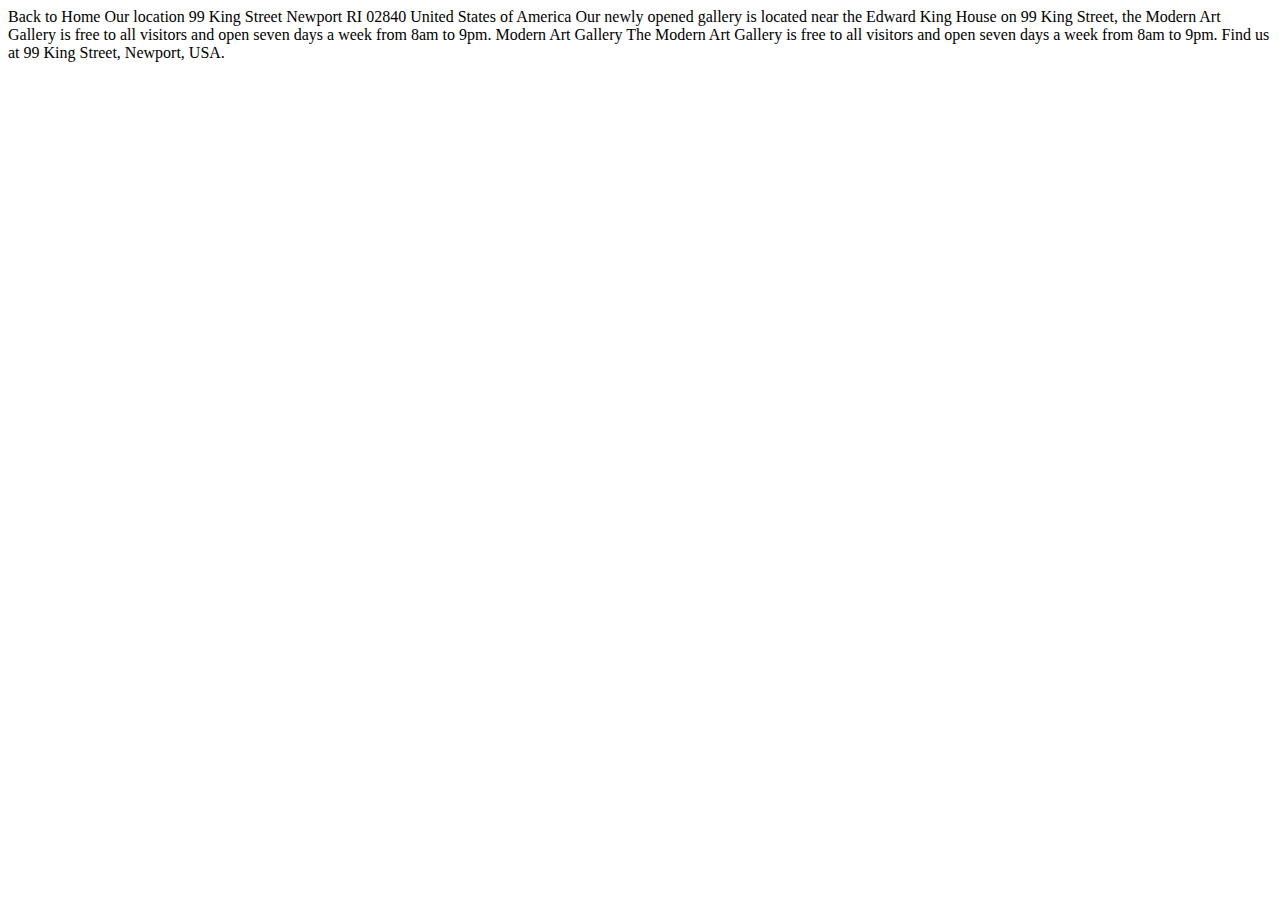
==== location.html @ a253e931 "header + grid-section" ====
<!DOCTYPE html>
<html lang="en">
<head>
  <meta charset="UTF-8">
  <meta name="viewport" content="width=device-width, initial-scale=1.0">

  <link rel="icon" type="image/png" sizes="32x32" href="./assets/favicon-32x32.png">
  
  <title>Frontend Mentor | Art gallery website</title>
</head>
<body>

  Back to Home

  Our location

  99 King Street
  Newport
  RI 02840
  United States of America

  Our newly opened gallery is located near the Edward King House on 99 King 
  Street, the Modern Art Gallery is free to all visitors and open seven days 
  a week from 8am to 9pm.

  Modern Art Gallery

  The Modern Art Gallery is free to all visitors and open seven days a week 
  from 8am to 9pm. Find us at 99 King Street, Newport, USA.

</body>
</html>
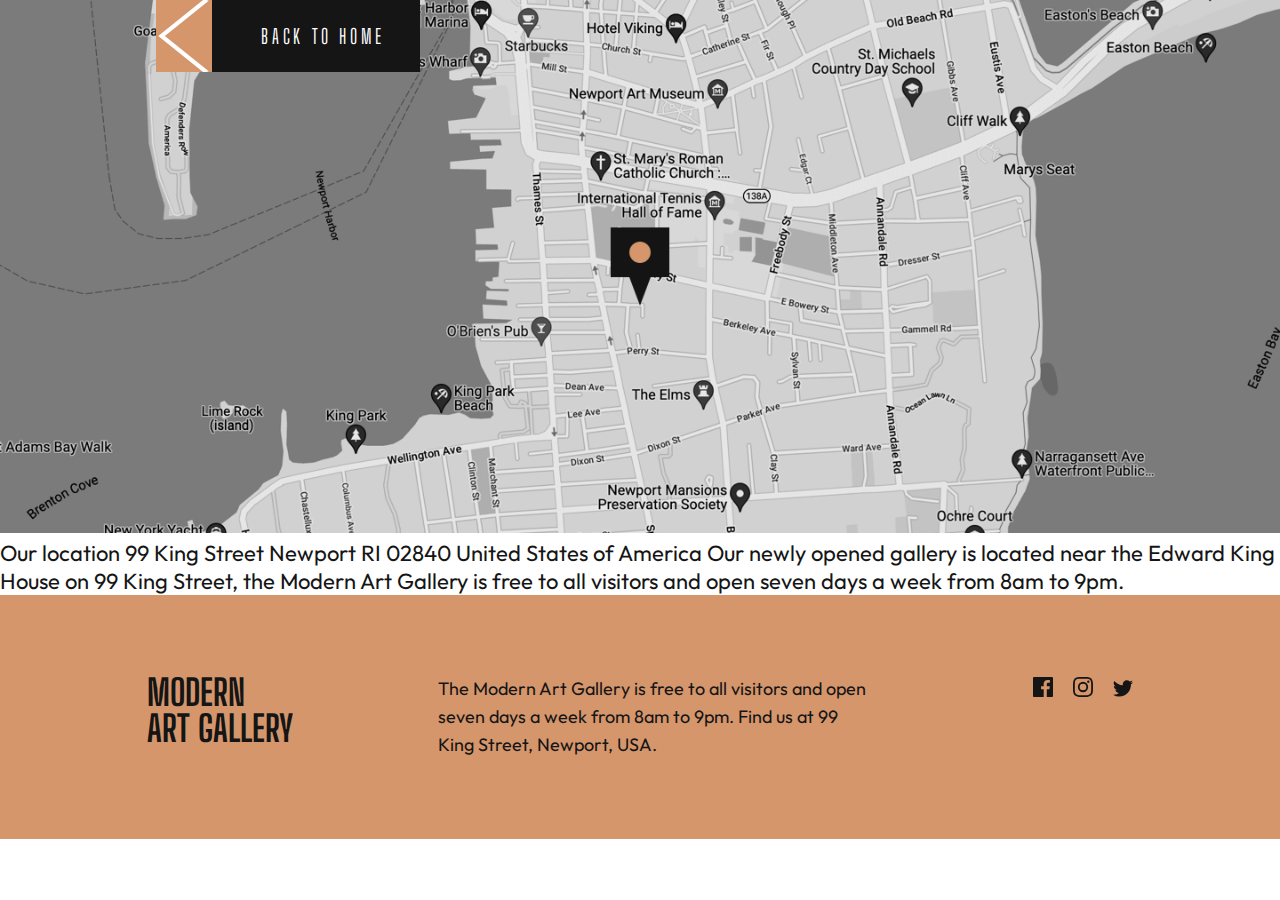
==== commit c044a121: "index(footer), location.thml" ====
--- a/location.html
+++ b/location.html
@@ -1,32 +1,61 @@
 <!DOCTYPE html>
 <html lang="en">
-<head>
-  <meta charset="UTF-8">
-  <meta name="viewport" content="width=device-width, initial-scale=1.0">
+  <head>
+    <meta charset="UTF-8">
+    <meta name="viewport" content="width=device-width, initial-scale=1.0">
 
-  <link rel="icon" type="image/png" sizes="32x32" href="./assets/favicon-32x32.png">
-  
-  <title>Frontend Mentor | Art gallery website</title>
-</head>
-<body>
+    <link rel="icon" type="image/png" sizes="32x32" href="./assets/favicon-32x32.png">
 
-  Back to Home
+    <link rel = "stylesheet" href = "css/style.css">
+    <link rel = "stylesheet" href = "css/location-style.css">
+    
+    <title>Frontend Mentor | Art gallery website</title>
+  </head>
+  <body>
+    <a id = "home-button" class = "button-block black-block" href = "index.html">
+      <p class = "button-text">
+        BACK TO HOME
+      </p>
+      <img class = "button-arrows" src = "assets/icon-arrow-left.svg" alt = "">
+    </a>
+    
+    <img src = "assets/desktop/image-map.png" alt = "" id = "map">
 
-  Our location
+    Our location
 
-  99 King Street
-  Newport
-  RI 02840
-  United States of America
+    99 King Street
+    Newport
+    RI 02840
+    United States of America
 
-  Our newly opened gallery is located near the Edward King House on 99 King 
-  Street, the Modern Art Gallery is free to all visitors and open seven days 
-  a week from 8am to 9pm.
+    Our newly opened gallery is located near the Edward King House on 99 King 
+    Street, the Modern Art Gallery is free to all visitors and open seven days 
+    a week from 8am to 9pm.
 
-  Modern Art Gallery
-
-  The Modern Art Gallery is free to all visitors and open seven days a week 
-  from 8am to 9pm. Find us at 99 King Street, Newport, USA.
-
-</body>
+    <footer class = "brown-block">
+      <div class = "flex-container">
+        <h4>MODERN 
+          ART GALLERY
+        </h4>
+        <p>
+          The Modern Art Gallery is free to all visitors and open seven days a week 
+          from 8am to 9pm. Find us at 99 King Street, Newport, USA.
+        </p>
+        <ul class = "flex-container social-icons-list">
+          <li>
+            <svg width="20" height="20" xmlns="http://www.w3.org/2000/svg" id = "fb-icon-svg-white" class = "svg-social-icons-black">
+            <path d="M18.896 0H1.104C.494 0 0 .494 0 1.104v17.793C0 19.506.494 20 1.104 20h9.58v-7.745H8.076V9.237h2.606V7.01c0-2.583 1.578-3.99 3.883-3.99 1.104 0 2.052.082 2.329.119v2.7h-1.598c-1.254 0-1.496.597-1.496 1.47v1.928h2.989l-.39 3.018h-2.6V20h5.098c.608 0 1.102-.494 1.102-1.104V1.104C20 .494 19.506 0 18.896 0Z"/></svg>
+          </li>
+          <li>
+            <svg width="20" height="20" xmlns="http://www.w3.org/2000/svg" id = "ig-icon-svg-white" class = "svg-social-icons-black">
+            <path d="M10 1.802c2.67 0 2.987.01 4.042.059 2.71.123 3.975 1.409 4.099 4.099.048 1.054.057 1.37.057 4.04 0 2.672-.01 2.988-.057 4.042-.124 2.687-1.387 3.975-4.1 4.099-1.054.048-1.37.058-4.041.058-2.67 0-2.987-.01-4.04-.058-2.718-.124-3.977-1.416-4.1-4.1-.048-1.054-.058-1.37-.058-4.041 0-2.67.01-2.986.058-4.04.124-2.69 1.387-3.977 4.1-4.1 1.054-.048 1.37-.058 4.04-.058ZM10 0C7.284 0 6.944.012 5.877.06 2.246.227.227 2.242.061 5.877.01 6.944 0 7.284 0 10s.012 3.057.06 4.123c.167 3.632 2.182 5.65 5.817 5.817 1.067.048 1.407.06 4.123.06s3.057-.012 4.123-.06c3.629-.167 5.652-2.182 5.816-5.817.05-1.066.061-1.407.061-4.123s-.012-3.056-.06-4.122C19.777 2.249 17.76.228 14.124.06 13.057.01 12.716 0 10 0Zm0 4.865a5.135 5.135 0 1 0 0 10.27 5.135 5.135 0 0 0 0-10.27Zm0 8.468a3.333 3.333 0 1 1 0-6.666 3.333 3.333 0 0 1 0 6.666Zm5.338-9.87a1.2 1.2 0 1 0 0 2.4 1.2 1.2 0 0 0 0-2.4Z"/></svg>
+          </li>
+          <li>
+            <svg width="20" height="17" xmlns="http://www.w3.org/2000/svg" id = "tw-icon-svg-white" class = "svg-social-icons-black">
+              <path d="M20 2.172a8.192 8.192 0 0 1-2.357.646 4.11 4.11 0 0 0 1.805-2.27 8.22 8.22 0 0 1-2.606.996A4.096 4.096 0 0 0 13.847.248c-2.65 0-4.596 2.472-3.998 5.037A11.648 11.648 0 0 1 1.392 1a4.109 4.109 0 0 0 1.27 5.478 4.086 4.086 0 0 1-1.858-.513c-.045 1.9 1.318 3.679 3.291 4.075a4.113 4.113 0 0 1-1.853.07 4.106 4.106 0 0 0 3.833 2.849A8.25 8.25 0 0 1 0 14.658a11.616 11.616 0 0 0 6.29 1.843c7.618 0 11.923-6.434 11.663-12.205A8.354 8.354 0 0 0 20 2.172Z"/></svg>
+          </li>
+        </ul>
+      </div>
+    </footer>
+  </body>
 </html>--- a/css/style.css
+++ b/css/style.css
@@ -0,0 +1,227 @@
+@import url("https://fonts.googleapis.com/css2?family=Big+Shoulders+Display:wght@900&family=Outfit:wght@300&display=swap");
+
+* {
+    padding: 0;
+    margin: 0;
+}
+
+html {
+    font-size: 22px;
+}
+
+body {
+    font-family: "Outfit", "Arial", sans-serif;
+    color: #151515;
+}
+
+p {
+    line-height: 32px;
+}
+
+h1, h2, h3, h4, a {
+    font-family: "Big Shoulders Display", "Lucida Calligraphy", cursive;
+}
+
+h1 {
+    position: absolute;
+    top: 189px;
+    left: 165px;
+    font-size: 96px;
+    line-height: 4rem;
+    white-space: pre-line;
+    background-image: linear-gradient(90deg,
+        #fff 0, #fff 3em,
+        #151515 3em, #151515 5em
+    );
+    color: transparent;
+    -webkit-background-clip: text;
+    background-clip: text;
+}
+
+h2 {
+    font-size: 70px;
+    line-height: 70px;
+}
+
+h3 {
+    font-size: 60px;
+    line-height: 60px;
+    margin-bottom: 32px;
+}
+
+h4 {
+    font-size: 36px;
+    line-height: 36px;
+    white-space: pre-line;
+}
+
+.black-block {
+    background-color: #151515;
+    color: #fff;
+}
+
+/*HEADER*/
+
+header {
+    position: relative;
+    top: 0;
+    left: 0;
+    margin-right: 165px;
+    line-height: 0;
+}
+
+#right-header-block {
+    position: absolute;
+    top: 0;
+    left: 0;
+    width: 450px;
+    height: 100%;
+}
+
+#header-img {
+    position: relative;
+    left: 450px;
+    top: 0;
+}
+
+#header-paragraph {
+    position: absolute;
+    right: 0;
+    top: 190px;
+    width: 350px;
+}
+
+/*BUTTON*/
+
+.button-arrows {
+    background-color: #d5966c;
+    width: 56px;
+    height: 72px;
+    float: right;
+}
+
+.button-block {
+    display: block;
+    position: absolute;
+    width: 260px;
+    height: 72px;
+    text-align: center;
+}
+
+.button-text {
+    font-size: 20px;
+    letter-spacing: 3.64px;
+    margin: 24px 0 24px 32px;
+    float: left;
+    line-height: 24px;
+}
+
+#location-button {
+    right: 90px;
+    top: 414px;
+}
+
+#location-button:hover .button-arrows{
+    background-color: #151515;
+}
+
+#location-button:hover {
+    background-color: #d5966c;
+    cursor: pointer;
+}
+
+/*GRID-SECTION*/
+
+.grid-container {
+    padding: 180px 11.45%;
+    display: grid;
+    width: 77%;
+    grid-template-areas: 
+        "first-grid-article first-grid-img first-grid-img"
+        "second-grid-img  second-grid-img third-grid-img"
+        "second-grid-img  second-grid-img last-grid-article";
+    grid-template-rows: repeat(3, auto);
+    grid-template-columns: 40% 14% 40%;
+    gap: 30px;
+}
+
+#first-grid-article {
+    grid-area: first-grid-article;
+    margin: 30px 125px 90px 0;
+    width: 350px;
+    height: 280px;
+}
+
+#first-grid-img {
+    grid-area: first-grid-img;
+    background-image: url("../assets/desktop/image-grid-1@2x.jpg");
+    background-repeat: no-repeat;
+    background-size: cover;
+}
+
+#second-grid-img {
+    grid-area: second-grid-img;
+    background-image: url("../assets/desktop/image-grid-2@2x.jpg");
+    background-repeat: no-repeat;
+    background-size: cover;
+}
+
+#third-grid-img {
+    grid-area: third-grid-img;
+    width: 100%;
+    height: auto;
+}
+
+#last-grid-article {
+    grid-area: last-grid-article;
+    width: 100%;
+    height: 100%;
+}
+
+#last-grid-article div{
+    margin: 65px 48px;
+}
+
+/*FOOTER*/
+
+.flex-container {
+    display: flex;
+    flex-direction: row;
+    align-items: flex-start;
+    justify-content: space-between;
+    padding: 80px 11.45%;
+}
+
+.flex-container p {
+    font-size: 18px;
+    line-height: 28px;
+    width: 430px;
+}
+
+.social-icons-list {
+    list-style: none;
+    padding: 0;
+}
+
+.social-icons-list > li {
+    padding-left: 20px;
+}
+
+.svg-social-icons-white{
+    fill: #fff;
+}
+
+#fb-icon-svg-brown:hover {
+    cursor: pointer;
+    fill: #d5966c;
+}
+
+#ig-icon-svg-brown:hover {
+    cursor: pointer;
+    fill: #d5966c;
+}
+
+#tw-icon-svg-brown:hover {
+    cursor: pointer;
+    fill: #d5966c;
+}--- a/css/location-style.css
+++ b/css/location-style.css
@@ -0,0 +1,51 @@
+#map {
+    width: 100%;
+    height: auto;
+}
+
+.brown-block {
+    background-color: #d5966c;
+    color: #151515;
+}
+
+.svg-social-icons-black{
+    fill: #151515;
+}
+
+#fb-icon-svg-white:hover {
+    cursor: pointer;
+    fill: #fff;
+}
+
+#ig-icon-svg-white:hover {
+    cursor: pointer;
+    fill: #fff;
+}
+
+#tw-icon-svg-white:hover {
+    cursor: pointer;
+    fill: #fff;
+}
+
+#home-button img {
+    float: left;
+}
+
+#home-button .button-text{
+    float: right;
+    margin: 24px 35px 24px 0;
+}
+
+#home-button {
+    left: 156px;
+    width: 264px;
+}
+
+#home-button:hover .button-arrows{
+    background-color: #151515;
+}
+
+#home-button:hover {
+    background-color: #d5966c;
+    cursor: pointer;
+}
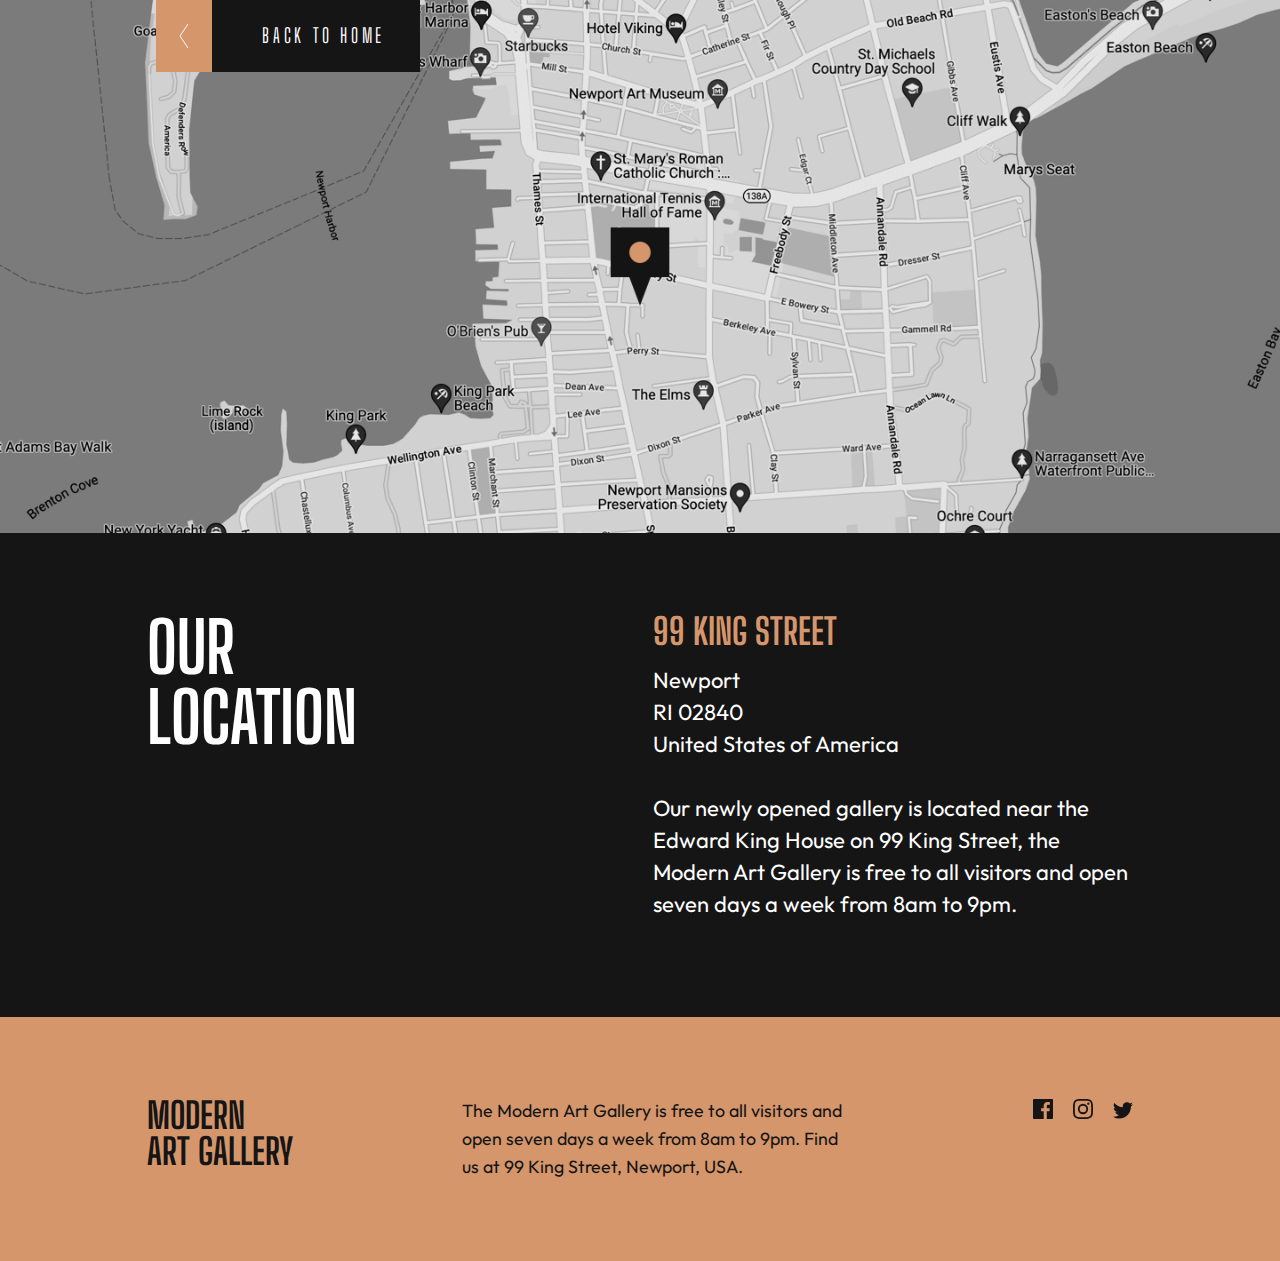
==== commit f2236a73: "complete" ====
--- a/location.html
+++ b/location.html
@@ -16,46 +16,67 @@
       <p class = "button-text">
         BACK TO HOME
       </p>
-      <img class = "button-arrows" src = "assets/icon-arrow-left.svg" alt = "">
+      <div class = "button-arrows">
+        <img class = "button-img" src = "assets/icon-arrow-left.svg" alt = "">
+      </div>
     </a>
+    <div id = "map-wrapper">
+      <img id = "map" 
+        srcset = "assets/mobile/image-map.png 375w,
+                  assets/tablet/image-map.png 765w,
+                  assets/desktop/image-map.png 1280w"
+        sizes = "(max-width: 375px) 375px,
+                 (max-width: 765px) 765px,
+                 (max-width: 1280px) 1280px"
+        src = "assets/desktop/image-map.png" alt = "map, how to find us">
+    </div>
     
-    <img src = "assets/desktop/image-map.png" alt = "" id = "map">
+    <section class = "black-block flex-container">
+      <h2 class = "pre-lines">OUR 
+        LOCATION
+      </h2>
+      <div id = "location">
+        <h4>99 KING STREET</h4>
+        <p class = "pre-lines">Newport
+          RI 02840
+          United States of America
+        </p>
+        <p>
+          Our newly opened gallery is located near the Edward King House on 99 King 
+          Street, the Modern Art Gallery is free to all visitors and open seven days 
+          a week from 8am to 9pm.
+        </p>
+      </div>
+    </section>
 
-    Our location
-
-    99 King Street
-    Newport
-    RI 02840
-    United States of America
-
-    Our newly opened gallery is located near the Edward King House on 99 King 
-    Street, the Modern Art Gallery is free to all visitors and open seven days 
-    a week from 8am to 9pm.
-
-    <footer class = "brown-block">
-      <div class = "flex-container">
-        <h4>MODERN 
-          ART GALLERY
-        </h4>
-        <p>
-          The Modern Art Gallery is free to all visitors and open seven days a week 
-          from 8am to 9pm. Find us at 99 King Street, Newport, USA.
-        </p>
-        <ul class = "flex-container social-icons-list">
-          <li>
+    <footer class = "brown-block flex-container">
+      <h4 class = "pre-lines">MODERN 
+        ART GALLERY
+      </h4>
+      <p>
+        The Modern Art Gallery is free to all visitors and open seven days a week 
+        from 8am to 9pm. Find us at 99 King Street, Newport, USA.
+      </p>
+      <ul class = "flex-container social-icons-list">
+        <li>
+          <a href = "https://www.facebook.com/" target = "_blank">
             <svg width="20" height="20" xmlns="http://www.w3.org/2000/svg" id = "fb-icon-svg-white" class = "svg-social-icons-black">
             <path d="M18.896 0H1.104C.494 0 0 .494 0 1.104v17.793C0 19.506.494 20 1.104 20h9.58v-7.745H8.076V9.237h2.606V7.01c0-2.583 1.578-3.99 3.883-3.99 1.104 0 2.052.082 2.329.119v2.7h-1.598c-1.254 0-1.496.597-1.496 1.47v1.928h2.989l-.39 3.018h-2.6V20h5.098c.608 0 1.102-.494 1.102-1.104V1.104C20 .494 19.506 0 18.896 0Z"/></svg>
-          </li>
-          <li>
+          </a>
+        </li>
+        <li>
+          <a href = "https://www.instagram.com/" target = "_blank">
             <svg width="20" height="20" xmlns="http://www.w3.org/2000/svg" id = "ig-icon-svg-white" class = "svg-social-icons-black">
             <path d="M10 1.802c2.67 0 2.987.01 4.042.059 2.71.123 3.975 1.409 4.099 4.099.048 1.054.057 1.37.057 4.04 0 2.672-.01 2.988-.057 4.042-.124 2.687-1.387 3.975-4.1 4.099-1.054.048-1.37.058-4.041.058-2.67 0-2.987-.01-4.04-.058-2.718-.124-3.977-1.416-4.1-4.1-.048-1.054-.058-1.37-.058-4.041 0-2.67.01-2.986.058-4.04.124-2.69 1.387-3.977 4.1-4.1 1.054-.048 1.37-.058 4.04-.058ZM10 0C7.284 0 6.944.012 5.877.06 2.246.227.227 2.242.061 5.877.01 6.944 0 7.284 0 10s.012 3.057.06 4.123c.167 3.632 2.182 5.65 5.817 5.817 1.067.048 1.407.06 4.123.06s3.057-.012 4.123-.06c3.629-.167 5.652-2.182 5.816-5.817.05-1.066.061-1.407.061-4.123s-.012-3.056-.06-4.122C19.777 2.249 17.76.228 14.124.06 13.057.01 12.716 0 10 0Zm0 4.865a5.135 5.135 0 1 0 0 10.27 5.135 5.135 0 0 0 0-10.27Zm0 8.468a3.333 3.333 0 1 1 0-6.666 3.333 3.333 0 0 1 0 6.666Zm5.338-9.87a1.2 1.2 0 1 0 0 2.4 1.2 1.2 0 0 0 0-2.4Z"/></svg>
-          </li>
-          <li>
+          </a>
+        </li>
+        <li>
+          <a href = "https://twitter.com/" target = "_blank">
             <svg width="20" height="17" xmlns="http://www.w3.org/2000/svg" id = "tw-icon-svg-white" class = "svg-social-icons-black">
-              <path d="M20 2.172a8.192 8.192 0 0 1-2.357.646 4.11 4.11 0 0 0 1.805-2.27 8.22 8.22 0 0 1-2.606.996A4.096 4.096 0 0 0 13.847.248c-2.65 0-4.596 2.472-3.998 5.037A11.648 11.648 0 0 1 1.392 1a4.109 4.109 0 0 0 1.27 5.478 4.086 4.086 0 0 1-1.858-.513c-.045 1.9 1.318 3.679 3.291 4.075a4.113 4.113 0 0 1-1.853.07 4.106 4.106 0 0 0 3.833 2.849A8.25 8.25 0 0 1 0 14.658a11.616 11.616 0 0 0 6.29 1.843c7.618 0 11.923-6.434 11.663-12.205A8.354 8.354 0 0 0 20 2.172Z"/></svg>
-          </li>
-        </ul>
-      </div>
+            <path d="M20 2.172a8.192 8.192 0 0 1-2.357.646 4.11 4.11 0 0 0 1.805-2.27 8.22 8.22 0 0 1-2.606.996A4.096 4.096 0 0 0 13.847.248c-2.65 0-4.596 2.472-3.998 5.037A11.648 11.648 0 0 1 1.392 1a4.109 4.109 0 0 0 1.27 5.478 4.086 4.086 0 0 1-1.858-.513c-.045 1.9 1.318 3.679 3.291 4.075a4.113 4.113 0 0 1-1.853.07 4.106 4.106 0 0 0 3.833 2.849A8.25 8.25 0 0 1 0 14.658a11.616 11.616 0 0 0 6.29 1.843c7.618 0 11.923-6.434 11.663-12.205A8.354 8.354 0 0 0 20 2.172Z"/></svg>
+          </a>
+        </li>
+      </ul>
     </footer>
   </body>
 </html>--- a/css/style.css
+++ b/css/style.css
@@ -5,17 +5,23 @@
     margin: 0;
 }
 
+:root {
+    --black-color: #151515;
+    --brown-color: #d5966c;
+    --white-color: #fff;
+}
+
 html {
     font-size: 22px;
 }
 
 body {
     font-family: "Outfit", "Arial", sans-serif;
-    color: #151515;
+    color: var(--black-color);
 }
 
 p {
-    line-height: 32px;
+    line-height: 1.45rem;
 }
 
 h1, h2, h3, h4, a {
@@ -26,12 +32,11 @@
     position: absolute;
     top: 189px;
     left: 165px;
-    font-size: 96px;
+    font-size: 4.36rem;
     line-height: 4rem;
-    white-space: pre-line;
     background-image: linear-gradient(90deg,
-        #fff 0, #fff 3em,
-        #151515 3em, #151515 5em
+        var(--white-color) 0, var(--white-color) 3em,
+        var(--black-color) 3em, var(--black-color) 5em
     );
     color: transparent;
     -webkit-background-clip: text;
@@ -39,25 +44,27 @@
 }
 
 h2 {
-    font-size: 70px;
-    line-height: 70px;
+    font-size: 3.18rem;
+    line-height: 3.18rem;
 }
 
 h3 {
-    font-size: 60px;
-    line-height: 60px;
-    margin-bottom: 32px;
+    font-size: 2.72rem;
+    line-height: 2.72rem;
 }
 
 h4 {
-    font-size: 36px;
-    line-height: 36px;
+    font-size: 1.64rem;
+    line-height: 1.64rem;
+}
+
+.pre-lines {
     white-space: pre-line;
 }
 
 .black-block {
-    background-color: #151515;
-    color: #fff;
+    background-color: var(--black-color);
+    color: var(--white-color);
 }
 
 /*HEADER*/
@@ -66,7 +73,7 @@
     position: relative;
     top: 0;
     left: 0;
-    margin-right: 165px;
+    margin-right: 11.45%;
     line-height: 0;
 }
 
@@ -74,7 +81,7 @@
     position: absolute;
     top: 0;
     left: 0;
-    width: 450px;
+    width: 20.45rem;
     height: 100%;
 }
 
@@ -88,32 +95,38 @@
     position: absolute;
     right: 0;
     top: 190px;
-    width: 350px;
+    width: 15.9rem;
 }
 
 /*BUTTON*/
 
 .button-arrows {
-    background-color: #d5966c;
-    width: 56px;
-    height: 72px;
+    background-color: var(--brown-color);
+    width: 2.54rem;
+    height: 3.27rem;
     float: right;
 }
 
 .button-block {
     display: block;
     position: absolute;
-    width: 260px;
-    height: 72px;
-    text-align: center;
+    width: 11.81rem;
+    height: 3.27rem;
 }
 
 .button-text {
-    font-size: 20px;
-    letter-spacing: 3.64px;
+    font-size: .9rem;
+    letter-spacing: .165rem;
     margin: 24px 0 24px 32px;
     float: left;
-    line-height: 24px;
+    line-height: 1.09rem;
+}
+
+.button-img {
+    position: relative;
+    top: 50%;
+    left: 50%;
+    transform: translateX(-50%) translateY(-50%);
 }
 
 #location-button {
@@ -122,12 +135,11 @@
 }
 
 #location-button:hover .button-arrows{
-    background-color: #151515;
+    background-color: var(--black-color);
 }
 
 #location-button:hover {
-    background-color: #d5966c;
-    cursor: pointer;
+    background-color: var(--brown-color);
 }
 
 /*GRID-SECTION*/
@@ -147,29 +159,34 @@
 
 #first-grid-article {
     grid-area: first-grid-article;
-    margin: 30px 125px 90px 0;
-    width: 350px;
-    height: 280px;
+    width: 100%;
+    height: 100%;
+}
+
+#first-grid-article h3 {
+    margin: 30px 95px 32px 0;
+}
+
+#first-grid-article p{
+    margin: 0 95px 60px 0;
 }
 
 #first-grid-img {
     grid-area: first-grid-img;
-    background-image: url("../assets/desktop/image-grid-1@2x.jpg");
-    background-repeat: no-repeat;
-    background-size: cover;
+    width: 100%;
+    height: 100%;
 }
 
 #second-grid-img {
     grid-area: second-grid-img;
-    background-image: url("../assets/desktop/image-grid-2@2x.jpg");
-    background-repeat: no-repeat;
-    background-size: cover;
+    width: 100%;
+    height: 100%;
 }
 
 #third-grid-img {
     grid-area: third-grid-img;
     width: 100%;
-    height: auto;
+    height: 100%;
 }
 
 #last-grid-article {
@@ -178,8 +195,12 @@
     height: 100%;
 }
 
-#last-grid-article div{
-    margin: 65px 48px;
+#last-grid-article h3 {
+    margin: 65px 48px 32px 48px;
+}
+
+#last-grid-article p {
+    margin: 0 48px 64px 48px;
 }
 
 /*FOOTER*/
@@ -192,10 +213,10 @@
     padding: 80px 11.45%;
 }
 
-.flex-container p {
-    font-size: 18px;
-    line-height: 28px;
-    width: 430px;
+footer p {
+    font-size: .81rem;
+    line-height: 1.27rem;
+    width: 38.7%;
 }
 
 .social-icons-list {
@@ -208,20 +229,220 @@
 }
 
 .svg-social-icons-white{
-    fill: #fff;
+    fill: var(--white-color);
 }
 
 #fb-icon-svg-brown:hover {
-    cursor: pointer;
-    fill: #d5966c;
+    fill: var(--brown-color);
 }
 
 #ig-icon-svg-brown:hover {
-    cursor: pointer;
-    fill: #d5966c;
+    fill: var(--brown-color);
 }
 
 #tw-icon-svg-brown:hover {
-    cursor: pointer;
-    fill: #d5966c;
+    fill: var(--brown-color);
+}
+
+/*MEDIA QUERIES*/
+
+@media (max-width: 768px) { 
+    p {
+        font-size: .81rem;
+        line-height: 1.27rem;
+    }
+
+    h1 {
+        top: 145px;
+        left: 389px;
+        font-size: 3.18rem;
+        line-height: 2.95rem;
+        background-image: none;
+        background-color: var(--black-color);
+    }
+
+    h2 {
+        font-size: 2.5rem;
+        line-height: 2.27rem;
+    }
+    
+    h3 {
+        font-size: 2.27rem;
+        line-height: 2.05rem;
+    }
+    
+    h4 {
+        font-size: 1.45rem;
+        line-height: 1.45rem;
+    }
+
+    header {
+        margin-right: 0;
+    }
+
+    #right-header-block {
+        display: none;
+    }
+
+    #header-img {
+        width: 57%;
+        height: auto;
+        left: 0;
+    }
+
+    #header-paragraph {
+        top: 323px;
+        left: 389px;
+    }
+
+    #location-button {
+        top: 483px;
+        left: 389px;
+    }
+
+    .grid-container {
+        padding: 120px 5%;
+        width: 90%;
+        gap: 11px;
+    }
+
+    #first-grid-article h3 {
+        margin: 36px 57px 24px 0;
+    }
+    
+    #first-grid-article p{
+        margin: 0 57px 65px 0;
+    }
+
+    #last-grid-article h3 {
+        margin: 85px 28px 24px 28px;
+    }
+    
+    #last-grid-article p {
+        margin: 0 28px 85px 28px;
+    }
+
+    .flex-container {
+        display: flex;
+        flex-direction: row;
+        align-items: flex-start;
+        justify-content: space-between;
+        padding: 56px 5%;
+    }
+
+    footer p {
+        width: 40%;
+    }
+
+    .social-icons-list {
+        padding: 0;
+    }
+}
+
+@media (max-width: 375px) { 
+    p {
+        font-size: .81rem;
+        line-height: 1.27rem;
+    }
+
+    h1 {
+        top: 272px;
+        left: 16px;
+        font-size: 2.72rem;
+        line-height: 2.5rem;
+        background-image: none;
+        background-color: var(--black-color);
+    }
+
+    h2 {
+        font-size: 2.27rem;
+        line-height: 2.05rem;
+    }
+    
+    h3 {
+        font-size: 2.27rem;
+        line-height: 2.05rem;
+    }
+    
+    h4 {
+        font-size: 1.45rem;
+        line-height: 1.45rem;
+    }
+
+    header {
+        margin-right: 0;
+    }
+
+    #right-header-block {
+        display: none;
+    }
+
+    #header-img {
+        width: 100%;
+        height: auto;
+        left: 0;
+    }
+
+    #header-paragraph {
+        top: 414px;
+        left: 16px;
+    }
+
+    #location-button {
+        top: 558px;
+        left: 16px;
+    }
+
+    .grid-container {
+        grid-template-rows: repeat(1, 100%);
+        grid-template-columns: none;
+        grid-template-areas: 
+            "first-grid-article"
+            "first-grid-img"
+            "second-grid-img" 
+            "third-grid-img" 
+            "last-grid-article";
+        padding: 510px 4.5% 120px 4.5%;
+        width: 91%;
+        gap: 16px;
+    }
+
+    #first-grid-article h3 {
+        margin: 25px 0 25px 0;
+    }
+    
+    #first-grid-article p{
+        margin: 0;
+    }
+
+    #last-grid-article h3 {
+        margin: 48px 24px 24px 24px;
+    }
+    
+    #last-grid-article p {
+        margin: 0 24px 47px 24px;
+    }
+
+    .flex-container {
+        display: flex;
+        flex-direction: column;
+        justify-content: space-between;
+        padding: 48px 8.5%;
+    }
+
+    footer p {
+        width: 100%;
+        padding: 38px 0;
+    }
+
+    .social-icons-list {
+        display: flex;
+        flex-direction: row;
+        padding: 0;
+    }
+
+    .social-icons-list > li {
+        padding-left: 0;
+        padding-right: 20px;
+    }
 }--- a/css/location-style.css
+++ b/css/location-style.css
@@ -1,33 +1,4 @@
-#map {
-    width: 100%;
-    height: auto;
-}
-
-.brown-block {
-    background-color: #d5966c;
-    color: #151515;
-}
-
-.svg-social-icons-black{
-    fill: #151515;
-}
-
-#fb-icon-svg-white:hover {
-    cursor: pointer;
-    fill: #fff;
-}
-
-#ig-icon-svg-white:hover {
-    cursor: pointer;
-    fill: #fff;
-}
-
-#tw-icon-svg-white:hover {
-    cursor: pointer;
-    fill: #fff;
-}
-
-#home-button img {
+#home-button .button-arrows {
     float: left;
 }
 
@@ -38,14 +9,80 @@
 
 #home-button {
     left: 156px;
-    width: 264px;
+    width: 12rem;
 }
 
 #home-button:hover .button-arrows{
-    background-color: #151515;
+    background-color: var(--black-color);
 }
 
 #home-button:hover {
-    background-color: #d5966c;
-    cursor: pointer;
+    background-color: var(--brown-color);
 }
+
+#map {
+    width: 100%;
+    height: auto;
+    line-height: 0;
+}
+
+#map-wrapper {
+    line-height: 0;
+}
+
+#location {
+    width: 48.65%;
+}
+
+#location h4 {
+    color: var(--brown-color);
+}
+
+#location p {
+    padding: 16px 0;
+}
+
+.brown-block {
+    background-color: var(--brown-color);
+    color: var(--black-color);
+}
+
+.svg-social-icons-black{
+    fill: var(--black-color);
+}
+
+#fb-icon-svg-white:hover {
+    fill: var(--white-color);
+}
+
+#ig-icon-svg-white:hover {
+    fill: var(--white-color);
+}
+
+#tw-icon-svg-white:hover {
+    fill: var(--white-color);
+}
+
+@media (max-width: 768px) { 
+    #home-button {
+        left: 39px;
+    }
+}
+
+@media (max-width: 375px) { 
+    #home-button {
+        left: 0;
+    }
+
+    #location {
+        width: 100%;
+    }
+
+    #location h4 {
+        padding: 48px 0;
+    }
+    
+    #location p {
+        padding: 10px 0;
+    }
+}